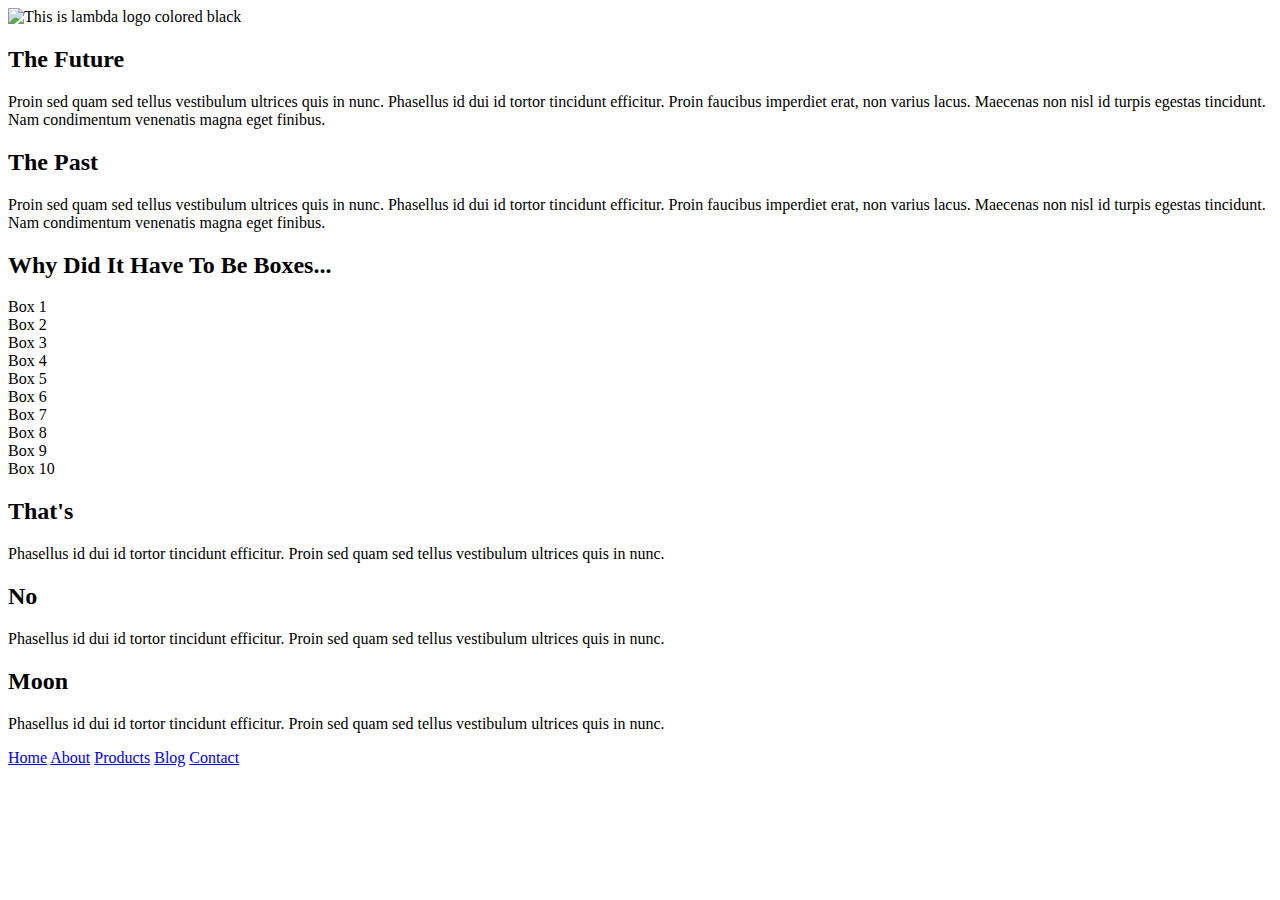
==== index.html @ e9153e6e "added header/ Added img logo" ====
<!doctype html>

<html lang="en">
<head>
  <meta charset="utf-8">

  <title>Sprint Challenge - Home</title>

  <link href="https://fonts.googleapis.com/css?family=Roboto|Rubik" rel="stylesheet">
  <link rel="stylesheet" href="css/index.css">

</head>

<body>
    <div class="container">
        <header>
            <img src="img/lambda-black.png" alt="This is lambda logo colored black">
            
        
        
            <section class="top-content">
            <div class="text-container">
                <h2>The Future</h2>
                <p>Proin sed quam sed tellus vestibulum ultrices quis in nunc. Phasellus id dui id tortor tincidunt efficitur. Proin faucibus imperdiet erat, non varius lacus. Maecenas non nisl id turpis egestas tincidunt. Nam condimentum venenatis magna eget finibus.</p>
            </div>
            <div class="text-container">
                <h2>The Past</h2>
                <p>Proin sed quam sed tellus vestibulum ultrices quis in nunc. Phasellus id dui id tortor tincidunt efficitur. Proin faucibus imperdiet erat, non varius lacus. Maecenas non nisl id turpis egestas tincidunt. Nam condimentum venenatis magna eget finibus.</p>
            </div>
        </section>
        
        <section class="middle-content">
        
            <h2>Why Did It Have To Be Boxes...</h2>
            
            <div class="boxes">
                <div class="box">Box 1</div>
                <div class="box">Box 2</div>
                <div class="box">Box 3</div>
                <div class="box">Box 4</div>
                <div class="box">Box 5</div>
                <div class="box">Box 6</div>
                <div class="box">Box 7</div>
                <div class="box">Box 8</div>
                <div class="box">Box 9</div>
                <div class="box">Box 10</div>
            </div>
        
        </section>

        <section class="bottom-content">

            <div class="text-container">
                <h2>That's</h2>
                <p>Phasellus id dui id tortor tincidunt efficitur. Proin sed quam sed tellus vestibulum ultrices quis in nunc.</p>
            </div>
            <div class="text-container">
                <h2>No</h2>
                <p>Phasellus id dui id tortor tincidunt efficitur. Proin sed quam sed tellus vestibulum ultrices quis in nunc.</p>
            </div>
            <div class="text-container">
                <h2>Moon</h2>
                <p>Phasellus id dui id tortor tincidunt efficitur. Proin sed quam sed tellus vestibulum ultrices quis in nunc.</p>
            </div>

        </section>
        
        <footer>
            <nav>
                <a href="#">Home</a>
                <a href="#">About</a>
                <a href="#">Products</a>
                <a href="#">Blog</a>
                <a href="#">Contact</a>
            </nav>
        </footer>
    </div><!-- container -->        
</body>
</html>
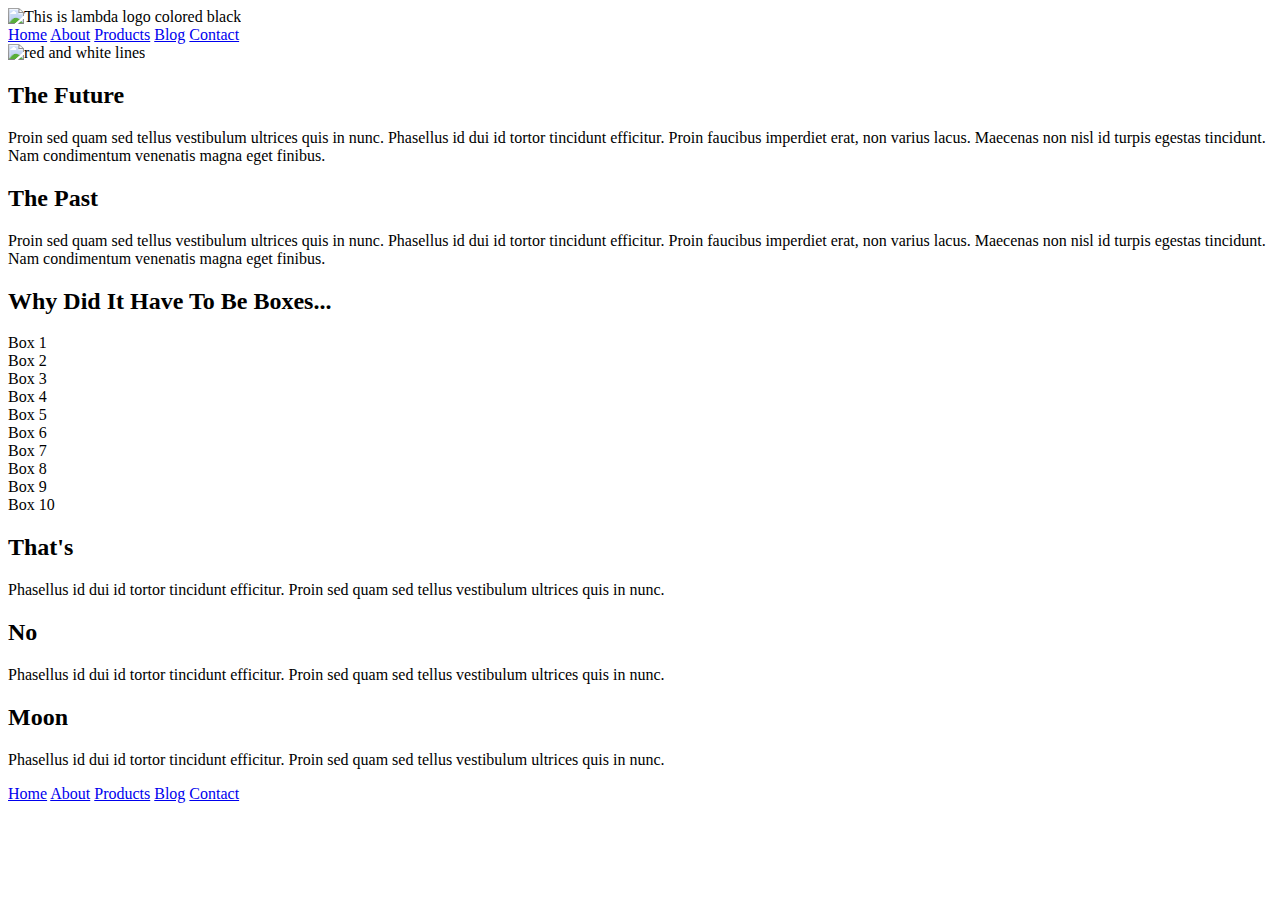
==== commit 2562a60f: "added img header added nav links" ====
--- a/index.html
+++ b/index.html
@@ -15,10 +15,17 @@
     <div class="container">
         <header>
             <img src="img/lambda-black.png" alt="This is lambda logo colored black">
-            
-        
-        
-            <section class="top-content">
+            <nav id="top-navigation">
+            <a href="#">Home</a>
+            <a href="about.html">About</a>
+            <a href="#">Products</a> 
+            <a href="#">Blog</a>
+            <a href="#">Contact</a>
+            </nav>   
+        </header>
+        <img id="img-home-top" src="img/jumbo.jpg" alt="red and white lines">
+
+        <section class="top-content">
             <div class="text-container">
                 <h2>The Future</h2>
                 <p>Proin sed quam sed tellus vestibulum ultrices quis in nunc. Phasellus id dui id tortor tincidunt efficitur. Proin faucibus imperdiet erat, non varius lacus. Maecenas non nisl id turpis egestas tincidunt. Nam condimentum venenatis magna eget finibus.</p>
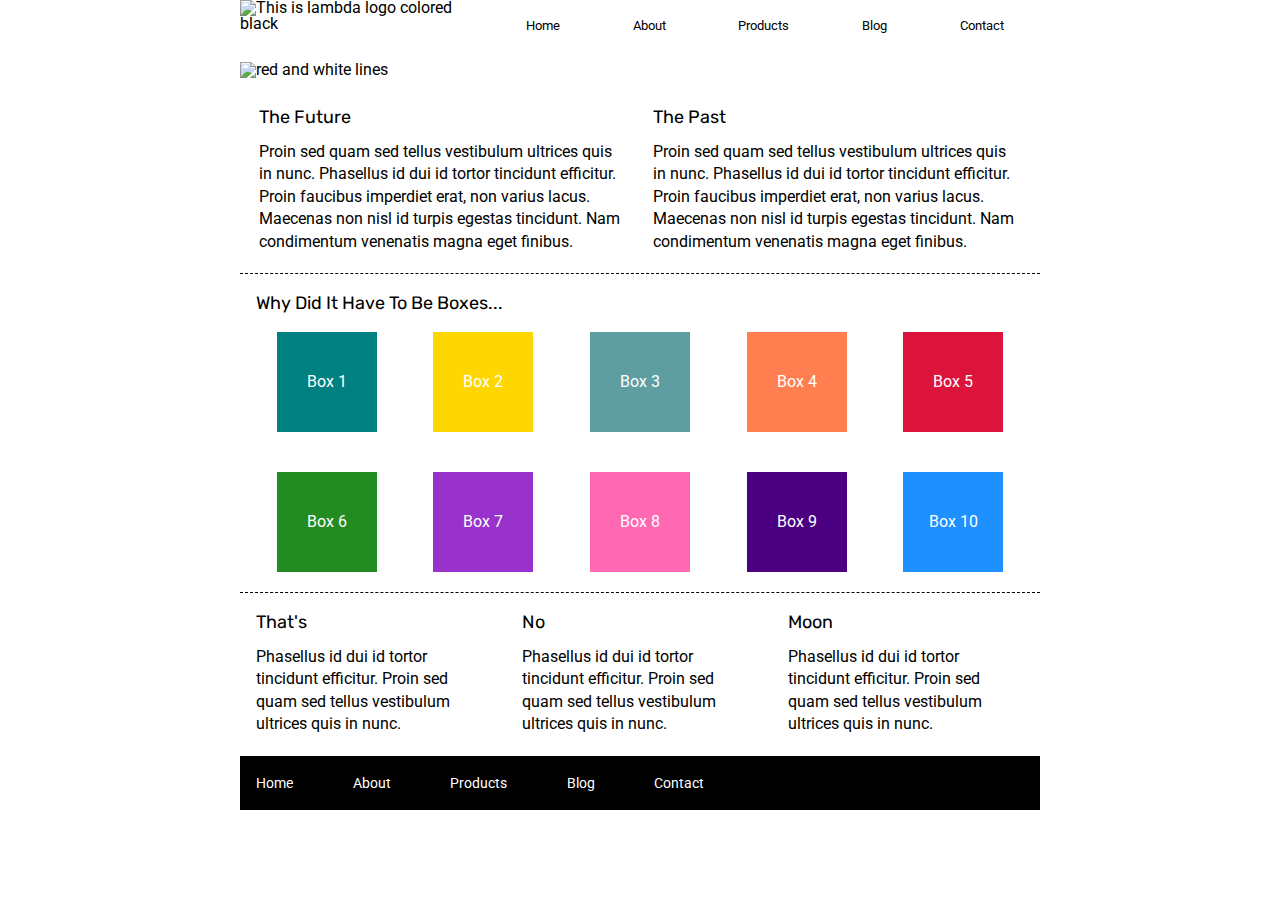
==== commit 9f647772: "added box colors css" ====
--- a/index.html
+++ b/index.html
@@ -41,16 +41,16 @@
             <h2>Why Did It Have To Be Boxes...</h2>
             
             <div class="boxes">
-                <div class="box">Box 1</div>
-                <div class="box">Box 2</div>
-                <div class="box">Box 3</div>
-                <div class="box">Box 4</div>
-                <div class="box">Box 5</div>
-                <div class="box">Box 6</div>
-                <div class="box">Box 7</div>
-                <div class="box">Box 8</div>
-                <div class="box">Box 9</div>
-                <div class="box">Box 10</div>
+                <div id="box1" 1 class="box">Box 1</div>
+                <div id="box2" 2 class="box">Box 2</div>
+                <div id="box3" 3 class="box">Box 3</div>
+                <div id="box4" 4 class="box">Box 4</div>
+                <div id="box5" 5 class="box">Box 5</div>
+                <div id="box6"6 class="box">Box 6</div>
+                <div id="box7" 7 class="box">Box 7</div>
+                <div id="box8" 8 class="box">Box 8</div>
+                <div id="box9" 9 class="box">Box 9</div>
+                <div id="box10" 10 class="box">Box 10</div>
             </div>
         
         </section>
--- a/css/index.css
+++ b/css/index.css
@@ -0,0 +1,295 @@
+/* http://meyerweb.com/eric/tools/css/reset/ 
+   v2.0 | 20110126
+   License: none (public domain)
+*/
+
+html,
+body,
+div,
+span,
+applet,
+object,
+iframe,
+h1,
+h2,
+h3,
+h4,
+h5,
+h6,
+p,
+blockquote,
+pre,
+a,
+abbr,
+acronym,
+address,
+big,
+cite,
+code,
+del,
+dfn,
+em,
+img,
+ins,
+kbd,
+q,
+s,
+samp,
+small,
+strike,
+strong,
+sub,
+sup,
+tt,
+var,
+b,
+u,
+i,
+center,
+dl,
+dt,
+dd,
+ol,
+ul,
+li,
+fieldset,
+form,
+label,
+legend,
+table,
+caption,
+tbody,
+tfoot,
+thead,
+tr,
+th,
+td,
+article,
+aside,
+canvas,
+details,
+embed,
+figure,
+figcaption,
+footer,
+header,
+hgroup,
+menu,
+nav,
+output,
+ruby,
+section,
+summary,
+time,
+mark,
+audio,
+video {
+  margin: 0;
+  padding: 0;
+  border: 0;
+  font-size: 100%;
+  font: inherit;
+  vertical-align: baseline;
+}
+/* HTML5 display-role reset for older browsers */
+article,
+aside,
+details,
+figcaption,
+figure,
+footer,
+header,
+hgroup,
+menu,
+nav,
+section {
+  display: block;
+}
+body {
+  line-height: 1;
+}
+ol,
+ul {
+  list-style: none;
+}
+blockquote,
+q {
+  quotes: none;
+}
+blockquote:before,
+blockquote:after,
+q:before,
+q:after {
+  content: "";
+  content: none;
+}
+table {
+  border-collapse: collapse;
+  border-spacing: 0;
+}
+
+* {
+  box-sizing: border-box;
+}
+
+html,
+body {
+  height: 100%;
+  font-family: "Roboto", sans-serif;
+}
+
+h1,
+h2,
+h3,
+h4,
+h5 {
+  font-size: 18px;
+  margin-bottom: 15px;
+  font-family: "Rubik", sans-serif;
+}
+
+p {
+  line-height: 1.4;
+}
+
+.container {
+  width: 800px;
+  margin: 0 auto;
+}
+
+/* header /navigation  here */
+
+header {
+  display: flex;
+}
+
+header nav {
+  width: 70%;
+  display: flex;
+  justify-content: space-around;
+  align-items: flex-end;
+  font-size: 13px;
+}
+
+header nav a {
+  text-decoration: none;
+  color: black;
+}
+
+#img-home-top {
+  margin: 30px 0px;
+}
+
+.top-content {
+  display: flex;
+  flex-wrap: wrap;
+  justify-content: space-evenly;
+  margin-bottom: 20px;
+  border-bottom: 1px dashed black;
+}
+
+.top-content .text-container {
+  width: 48%;
+  padding: 0 1%;
+  padding-bottom: 20px;
+}
+
+.middle-content {
+  margin-bottom: 20px;
+  border-bottom: 1px dashed black;
+}
+
+.middle-content h2 {
+  padding: 0 2%;
+  margin-bottom: 0;
+}
+
+#box1 {
+  background-color: teal;
+}
+
+#box2 {
+  background-color: gold;
+}
+
+#box3 {
+  background-color: cadetblue;
+}
+
+#box4 {
+  background-color: coral;
+}
+
+#box5 {
+  background-color: crimson;
+}
+
+#box6 {
+  background-color: forestgreen;
+}
+
+#box7 {
+  background-color: darkorchid;
+}
+
+#box8 {
+  background-color: hotpink;
+}
+
+#box9 {
+  background-color: indigo;
+}
+
+#box10 {
+  background-color: dodgerblue;
+}
+
+.middle-content .boxes {
+  display: flex;
+  flex-wrap: wrap;
+  justify-content: space-evenly;
+}
+
+.middle-content .boxes .box {
+  width: 12.5%;
+  height: 100px;
+  background: black;
+  margin: 20px 2.5%;
+  color: white;
+  display: flex;
+  align-items: center;
+  justify-content: center;
+}
+
+.bottom-content {
+  display: flex;
+  margin: 0 2% 20px;
+  justify-content: space-around;
+}
+
+.bottom-content .text-container {
+  padding-right: 4%;
+}
+
+.bottom-content .text-container:last-child {
+  padding-right: 0;
+}
+
+footer {
+  width: 100%;
+  background: black;
+}
+
+footer nav {
+  width: 60%;
+  display: flex;
+  justify-content: space-between;
+  align-items: center;
+  padding: 20px 2%;
+  font-size: 14px;
+}
+
+footer nav a {
+  color: white;
+  text-decoration: none;
+}
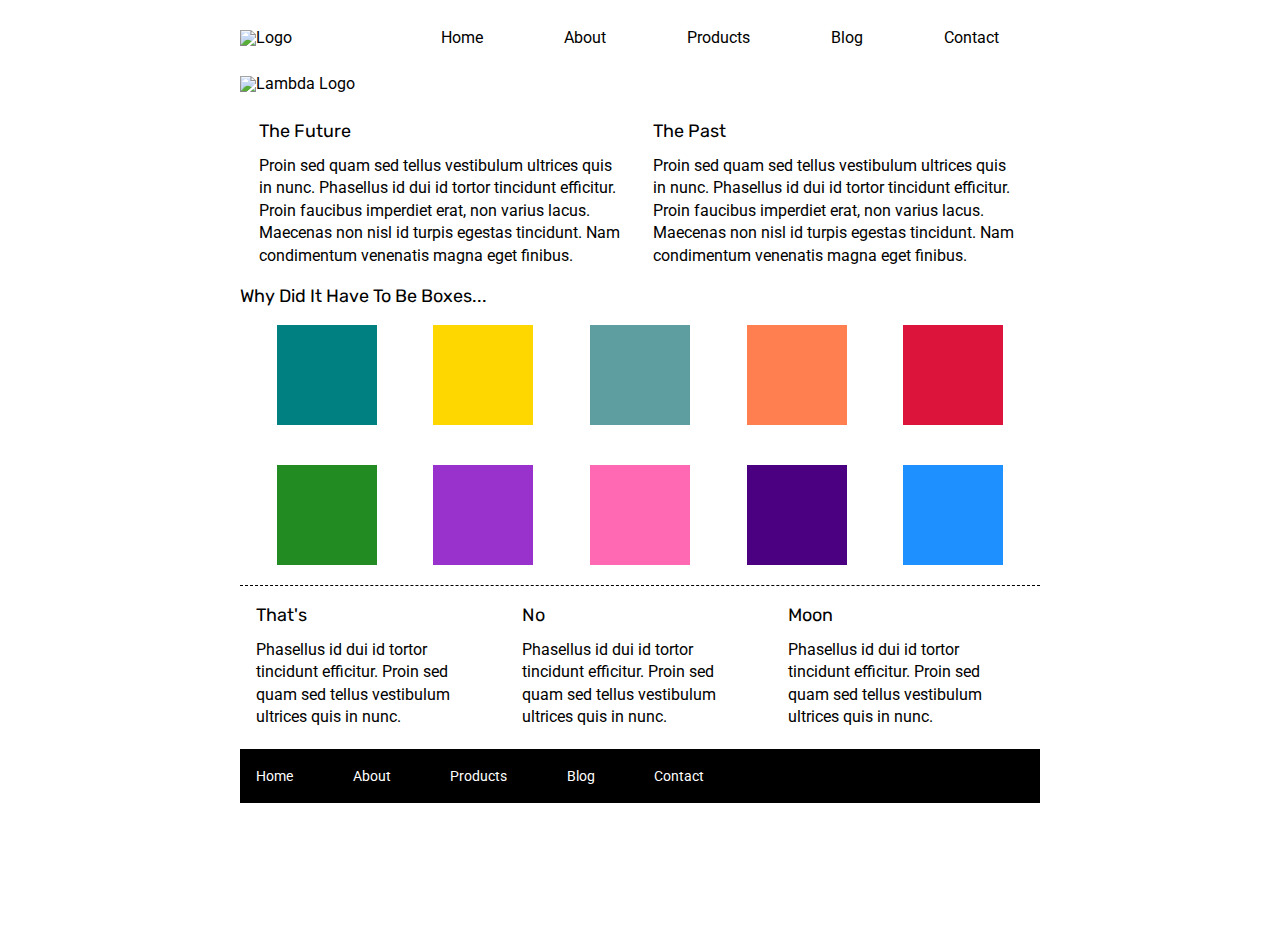
==== commit 130a79ff: "Finished everything" ====
--- a/index.html
+++ b/index.html
@@ -13,18 +13,19 @@
 
 <body>
     <div class="container">
-        <header>
-            <img src="img/lambda-black.png" alt="This is lambda logo colored black">
-            <nav id="top-navigation">
+        <section class ="header">
+            <img src="img/lambda-black.png" class="lambda-logo" alt="Logo">
+            <nav>
             <a href="#">Home</a>
             <a href="about.html">About</a>
             <a href="#">Products</a> 
             <a href="#">Blog</a>
             <a href="#">Contact</a>
             </nav>   
-        </header>
-        <img id="img-home-top" src="img/jumbo.jpg" alt="red and white lines">
-
+        </section>
+      <section class="CTA-Image">
+        <img src="img/jumbo.jpg" alt="Lambda Logo">
+    </section>
         <section class="top-content">
             <div class="text-container">
                 <h2>The Future</h2>
@@ -40,17 +41,19 @@
         
             <h2>Why Did It Have To Be Boxes...</h2>
             
+            <!-- change id to clases -->
+            <!-- change this reverse -->
             <div class="boxes">
-                <div id="box1" 1 class="box">Box 1</div>
-                <div id="box2" 2 class="box">Box 2</div>
-                <div id="box3" 3 class="box">Box 3</div>
-                <div id="box4" 4 class="box">Box 4</div>
-                <div id="box5" 5 class="box">Box 5</div>
-                <div id="box6"6 class="box">Box 6</div>
-                <div id="box7" 7 class="box">Box 7</div>
-                <div id="box8" 8 class="box">Box 8</div>
-                <div id="box9" 9 class="box">Box 9</div>
-                <div id="box10" 10 class="box">Box 10</div>
+                <div class="box" id="box1"></div>
+                <div class="box" id="box2"></div>
+                <div class="box" id="box3"></div>
+                <div class="box" id="box4"></div>
+                <div class="box" id="box5"></div>
+                <div class="box" id="box6"></div>
+                <div class="box" id="box7"></div>
+                <div class="box" id="box8"></div>
+                <div class="box" id="box9"></div>
+                <div class="box" id="box10"></div>
             </div>
         
         </section>
--- a/css/index.css
+++ b/css/index.css
@@ -157,36 +157,36 @@
   margin: 0 auto;
 }
 
-/* header /navigation  here */
-
-header {
-  display: flex;
-}
-
-header nav {
-  width: 70%;
+
+.header nav {
+  width: 80%;
   display: flex;
   justify-content: space-around;
   align-items: flex-end;
-  font-size: 13px;
-}
-
-header nav a {
+  flex-direction: row;
+}
+
+.header nav a {
   text-decoration: none;
   color: black;
 }
 
-#img-home-top {
-  margin: 30px 0px;
+.lambda-logo{
+  width: 20%;
+}
+
+.CTA-Image{
+  margin-bottom: 30px;
 }
 
 .top-content {
   display: flex;
   flex-wrap: wrap;
   justify-content: space-evenly;
-  margin-bottom: 20px;
-  border-bottom: 1px dashed black;
-}
+  
+  
+}
+
 
 .top-content .text-container {
   width: 48%;
@@ -199,11 +199,50 @@
   border-bottom: 1px dashed black;
 }
 
-.middle-content h2 {
-  padding: 0 2%;
-  margin-bottom: 0;
-}
-
+
+
+    .middle-content  h2 {
+        margin-top: 0 2%;
+        margin-bottom: 0;
+    }
+
+
+    .middle-content .boxes {
+      display: flex;
+      flex-wrap: wrap;
+      justify-content: space-evenly;
+    }
+    
+    .middle-content .boxes .box {
+      width: 12.5%;
+      height: 100px;
+      background: black;
+      margin: 20px 2.5%;
+      color: white;
+      display: flex;
+      align-items: center;
+      justify-content: center;
+    }
+    
+
+
+.bottom-content {
+  display: flex;
+  margin: 0 2% 20px;
+  justify-content: space-around;
+}
+
+.bottom-content .text-container {
+  padding-right: 4%;
+}
+
+.bottom-content .text-container:last-child {
+  padding-right: 0;
+}
+
+
+
+/* Box Section of Image */
 #box1 {
   background-color: teal;
 }
@@ -244,35 +283,58 @@
   background-color: dodgerblue;
 }
 
-.middle-content .boxes {
-  display: flex;
-  flex-wrap: wrap;
-  justify-content: space-evenly;
-}
-
-.middle-content .boxes .box {
-  width: 12.5%;
-  height: 100px;
-  background: black;
-  margin: 20px 2.5%;
-  color: white;
-  display: flex;
-  align-items: center;
-  justify-content: center;
-}
-
-.bottom-content {
-  display: flex;
-  margin: 0 2% 20px;
-  justify-content: space-around;
-}
-
-.bottom-content .text-container {
-  padding-right: 4%;
-}
-
-.bottom-content .text-container:last-child {
-  padding-right: 0;
+
+.about-top-content{
+ margin-top: 20px;
+ padding-bottom: 20px;
+ border-bottom: 1px dotted black;
+}
+
+
+.about-boxes{
+  display:flex;
+  flex-direction: column;
+}
+  .about-boxes-row{
+    display: flex;
+    flex-direction: row;
+    
+  }
+
+.about-boxes-item {
+  display: flex;
+  flex-direction: column;
+  justify-content: space-between;
+  margin: 20px;
+  align-items: flex-start;
+  border-bottom: 1px dashed black;
+
+}
+
+.header   {
+  display: flex;
+  flex-direction: row;
+  justify-content: space-between;
+  margin-top: 30px;
+  margin-bottom: 30px;
+} 
+
+.learn-more-button{
+ background-color: white;
+ border: 2px solid black;
+ border-radius: 8px:
+ padding: 5px 10px 5px 10;x
+}
+
+
+.work-together{
+  margin-top: 20px;
+  margin-bottom: 20px;
+
+}
+
+.about-boxes-item img{
+  margin-bottom: 10px;
 }
 
 footer {
